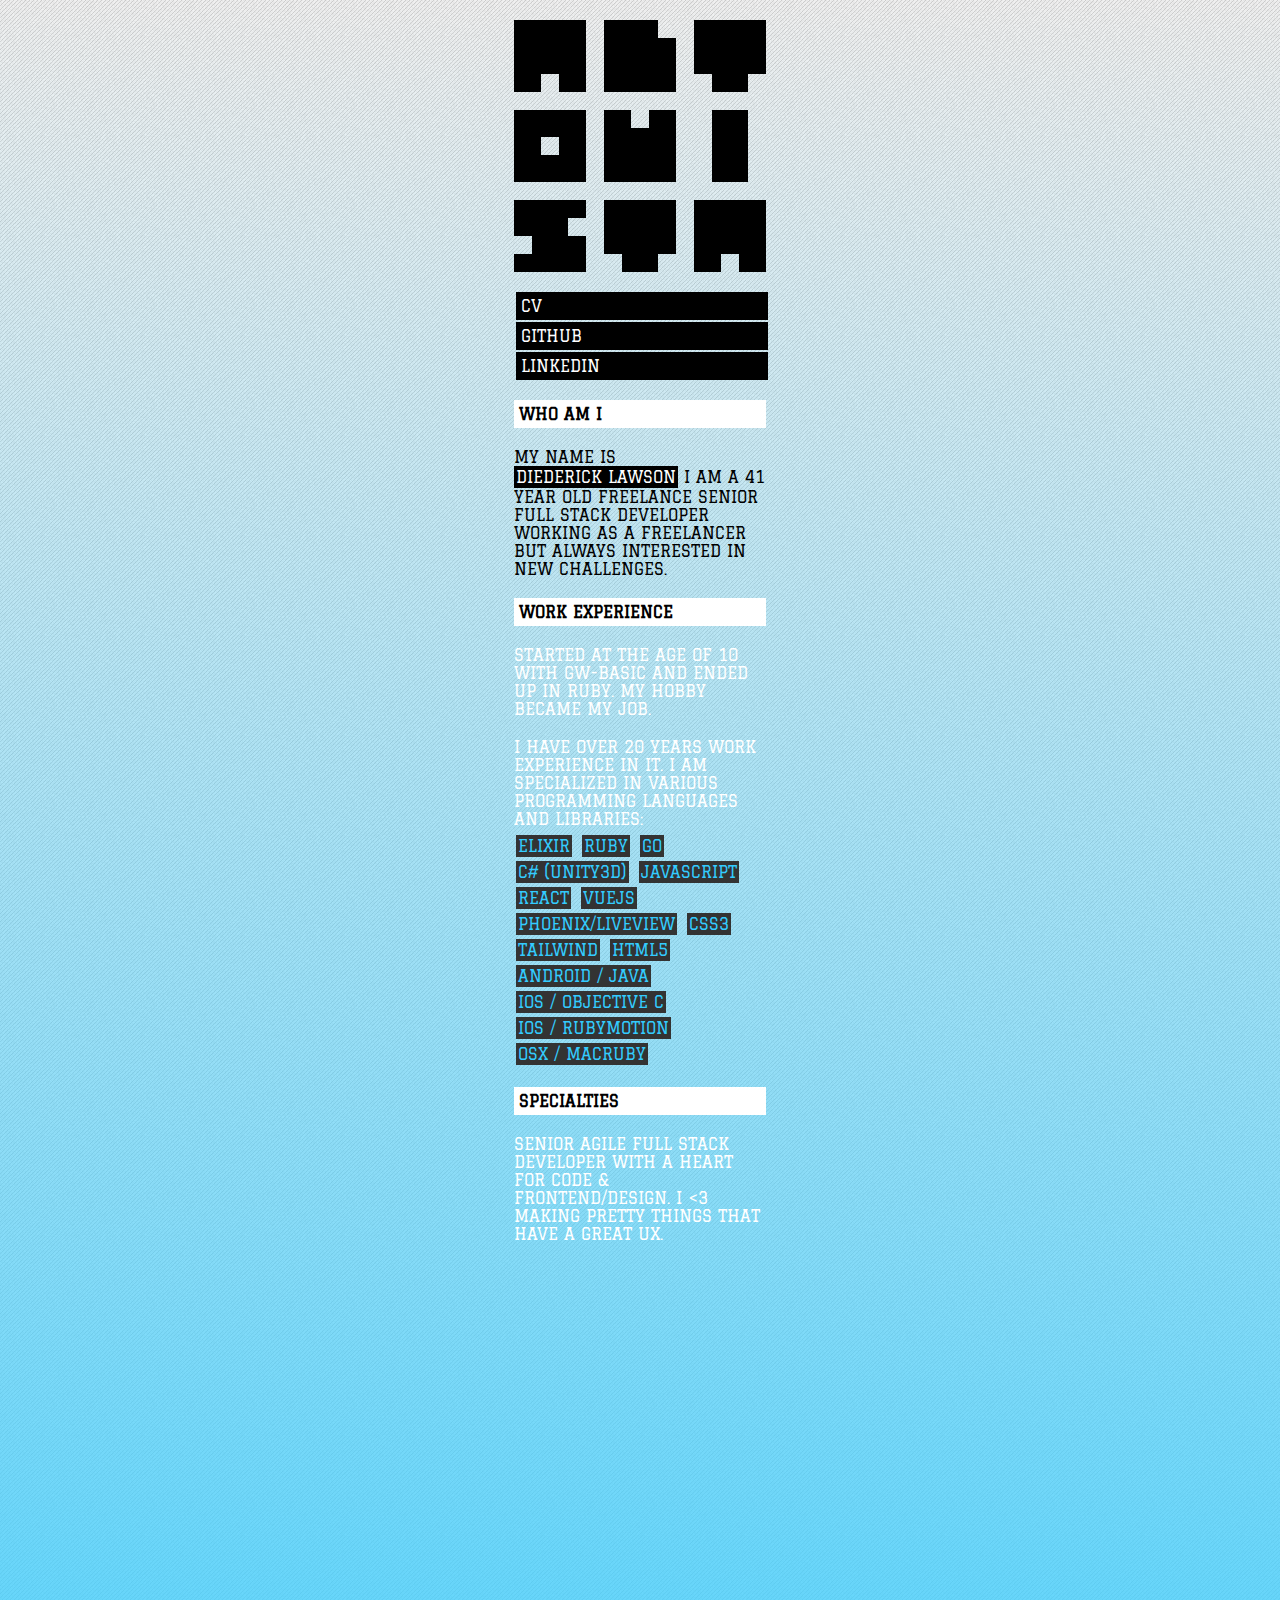
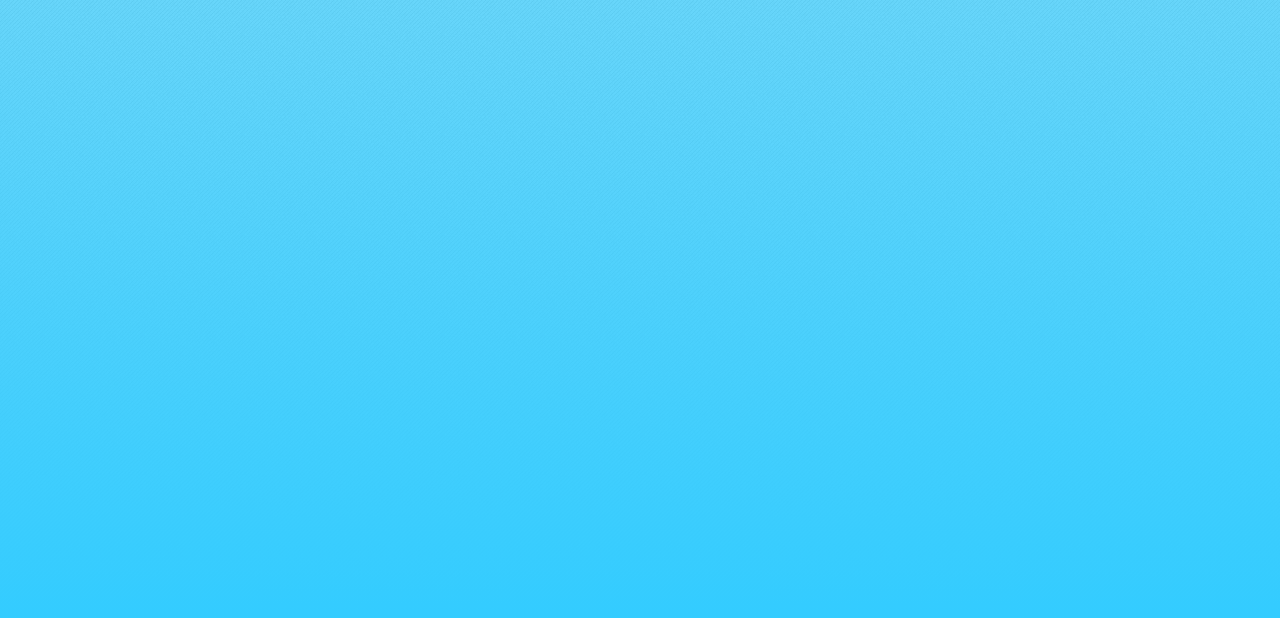
==== index.html @ dd491566 "first commit" ====
<!-- DOCTYPE -->
<html>
  <head>
    <link href='http://fonts.googleapis.com/css?family=Graduate' rel='stylesheet' type='text/css'>
    <link href='reset.css' rel='stylesheet' type='text/css'>
    <link href='index.css' rel='stylesheet' type='text/css'>
    <script src="https://code.jquery.com/jquery-2.2.4.min.js"></script>
    <script src="index.js"></script>
    <meta charset="utf-8">
    <meta name="description" content="Diederick Lawson. A Senior Full Stack Developer." />
    <meta name="keywords" content="diederick lawson senior frontend backend allround elixir react ruby go html css engineer fullstack javascript" />
    <meta http-equiv="language" content="EN">
    <meta name="language" content="english" />
  </head>
  <body>
    <h1>altovista</h1>

    <nav>
      <ul>
        <li><a href="cv.html">CV</a></li>
        <li><a href="http://www.github.com/dkln">GITHUB</a></li>
        <li><a href="https://www.linkedin.com/in/diederick-lawson-0b250a152/">LINKEDIN</a></li>
      </u>
    </nav>

    <section id='main'>
      <article>
        <h2>WHO AM I</h2>
        <p class='black'>
          MY NAME IS <span>DIEDERICK LAWSON</span>
          I AM A 41 YEAR OLD FREELANCE SENIOR FULL STACK DEVELOPER
        </p>
        <p class='black'>
          WORKING AS A FREELANCER BUT ALWAYS INTERESTED IN NEW CHALLENGES.
        </p>
      </article>

      <article>
        <h2>WORK EXPERIENCE</h2>
        <p class='block'>
          STARTED AT THE AGE OF 10 WITH GW-BASIC AND ENDED UP IN RUBY. MY HOBBY
          BECAME MY JOB.
        </p>
        <p class='block'>
          I HAVE OVER 20 YEARS WORK EXPERIENCE IN IT. I AM
          SPECIALIZED IN VARIOUS PROGRAMMING LANGUAGES AND LIBRARIES:
        </p>
        <ul class='tags'>
          <li>ELIXIR</li>
          <li>RUBY</li>
          <li>GO</li>
          <li>C# (UNITY3D)</li>
          <li>JAVASCRIPT</li>
          <li>REACT</li>
          <li>VUEJS</li>
          <li>PHOENIX/LIVEVIEW</li>
          <li>CSS3</li>
          <li>TAILWIND</li>
          <li>HTML5</li>
          <li>ANDROID / JAVA</li>
          <li>IOS / OBJECTIVE C</li>
          <li>IOS / RUBYMOTION</li>
          <li>OSX / MACRUBY</li>
        </ul>
      </article>

      <article>
        <h2>SPECIALTIES</h2>
        <p class='block'>
          SENIOR AGILE FULL STACK DEVELOPER WITH A HEART FOR CODE &amp; FRONTEND/DESIGN.
          I <3 MAKING PRETTY THINGS THAT HAVE A GREAT UX.
        </p>
      </article>

      <article>
        <h2>TOOLS OF CHOICE</h2>
        <p class='block'>
          STARTED WITH DOS. MADE THE TRANSITION TO WINDOWS AND ENDED UP WITH *NIX.
        </p>
        <ul class='tags'>
          <li>MACBOOK PRO</li>
          <li>OSX</li>
          <li>VSCODE</li>
          <li>GIT</li>
          <li>ITERM2</li>
          <li>SLACK</li>
          <li>AFFINITY DESIGNER</li>
        </ul>
      </article>

      <article>
        <h2>THINGS I LIKE</h2>
        <ul class='tags'>
          <li>FEBO</li>
          <li>ELIXIR</li>
          <li>OPENSOURCE</li>
          <li>TESTS</li>
          <li>CHROME</li>
          <li>GIT</li>
          <li>ANDIJVIESTAMPPOT</li>
        </ul>
      </article>

      <article>
        <h2>THINGS I DON'T LIKE</h2>
        <ul class='tags'>
          <li>SENSEO CREMA</li>
          <li>INTERNET EXPLORER</li>
          <li>PHP</li>
          <li>CSV</li>
          <li>CVS</li>
          <li>EXCEL</li>
          <li>SVN</li>
        </ul>
      </article>

      <article>
        <h2>SOME OF THE THINGS I MADE</h2>
        <ul class='tags links'>
          <li><a href="https://www.walterliving.com">WALTERLIVING.COM</a></li>
          <li><a href="https://www.betacorp.nl">BETACORP.NL</a></li>
          <li><a href="https://www.panopta.nl">PANOPTA.NL</a></li>
          <li><a href="http://www.mijndomein.nl/internet">MIJNDOMEIN SUPERSNEL</a></li>
          <li><a href="http://www.mijndomein.cloud">MIJNDOMEINCLOUD.NL</a></li>
          <li><a href="http://www.mijndomeinobligatie.nl">MIJNDOMEINOBLIGATIE.NL</a></li>
          <li><a href="http://www.proffile.co">PROFFILE.CO</a></li>
          <li><a href="http://www.yourkarma.com">(former) YOURKARMA.COM</a></li>
          <li><a href="http://www.schoononline.nl">SCHOONONLINE.NL</a></li>
          <li><a href="http://github.com/wakoopa/albatoss">ALBATOSS</a></li>
          <li><a href="http://github.com/dkln/canvas_library">CANVAS LIBRARY</a></li>
          <li><a href="http://github.com/dkln/validator-lib">VALIDATOR JS LIB</a></li>
          <li><a href="http://www.sadplaces.com">SAD PLACES</a></li>
        </ul>
      </article>

      <article>
        <h2>HOW TO CONTACT ME</h2>
        <p class='block black'>
          YOU CAN CONTACT ME BY EMAIL, LINKEDIN OR GITHUB.
        </p>
      </article>
    </section>

    <footer />
  </body>
</html>
---- index.css ----
body {
  background: -webkit-gradient(linear, 0% 50%, 100% 50%, color-stop(0%, rgba(0, 0, 0, 0.0)), color-stop(100%, rgba(51, 204, 255, 1.0))), url('diagonal-noise.png');
  background: -webkit-linear-gradient(rgba(0, 0, 0, 0.0), rgba(51, 204, 255, 1.0)), url('diagonal-noise.png');
  background: -moz-linear-gradient(rgba(0, 0, 0, 0.0), rgba(51, 204, 255, 1.0)), url('diagonal-noise.png');
  background: -o-linear-gradient(rgba(0, 0, 0, 0.0), rgba(51, 204, 255, 1.0)), url('diagonal-noise.png');
  background: linear-gradient(rgba(0, 0, 0, 0.0), rgba(51, 204, 255, 1.0)), url('diagonal-noise.png');

  color: #33ccff;
  font-family: 'Graduate', cursive;
  font-size: 16px;
}

h1 {
  display: block;
  margin: 20px auto;
  background: url('logo.png') no-repeat 0 0;
  width: 252px;
  height: 252px;
  text-indent: -1000px;
  overflow: hidden;
}

a {
  text-decoration: none;
  color: #fff;
  padding: 2px;
  background: #000;
  margin: 2px;
  display: inline-block;
}

  a:hover {
    color: #33ccff;
    background: #fff;
  }

span {
  display: inline-block;
  padding: 2px;
  color: #fff;
  background: #000;
}

nav {
  width: 252px;
  margin: 20px auto;
}

  nav ul {
    display: block;
    list-style: none;
    padding: 0;
    margin: 0;
  }

    nav ul li {
      margin: 0;
      display: block;
      margin-bottom: 2px;
      padding: 0;
    }

      nav ul li a {
        display: block;
        background-color: #000;
        color: #fff;
        padding: 5px;
        color: #fff;
        width: 242px;
      }

        nav ul li a:hover {
          background-color: #fff;
          color: #000;
        }

section#main {
  display: block;
}

img {
  display: block;
  width: 252px;
  margin: 20px auto 0 auto;
}

p {
  display: block;
  width: 252px;
  margin: 0px auto;
  color: #333;
}

  p.block {
    margin-top: 20px;
    color: #fff;
  }

  p.black {
    color: #000;
  }

ul {
  display: block;
  width: 252px;
  margin: 5px auto;
}

  ul.tags {
    list-style: none;
    padding: 0;
  }

    ul.tags li {
      padding: 2px;
      margin: 2px;
      display: inline-block;
      background-color: #333;
      color: #33ccff;
    }

    ul.tags.links li{
      padding: 0;
      margin: 0;
      background: none;
    }


h2 {
  display: block;
  width: 242px;
  margin: 20px auto;
  font-size: 16px;
  background-color: #fff;
  color: #000;
  padding: 5px;
}

  h2.black {
    background-color: #000;
    color: #fff;
    margin-bottom: -20px;
  }

footer {
  height: 20px;
}

article {
  opacity: 0;
  transition: all .5s;
  transform: rotateY(90deg);
}

  article.spawn,
  article.visible {
    opacity: 1.0;
    transform: rotateZ(0);
  }

.split {
  width: 100%;
  display: grid;
  grid-template-columns: 40% 60%;
}
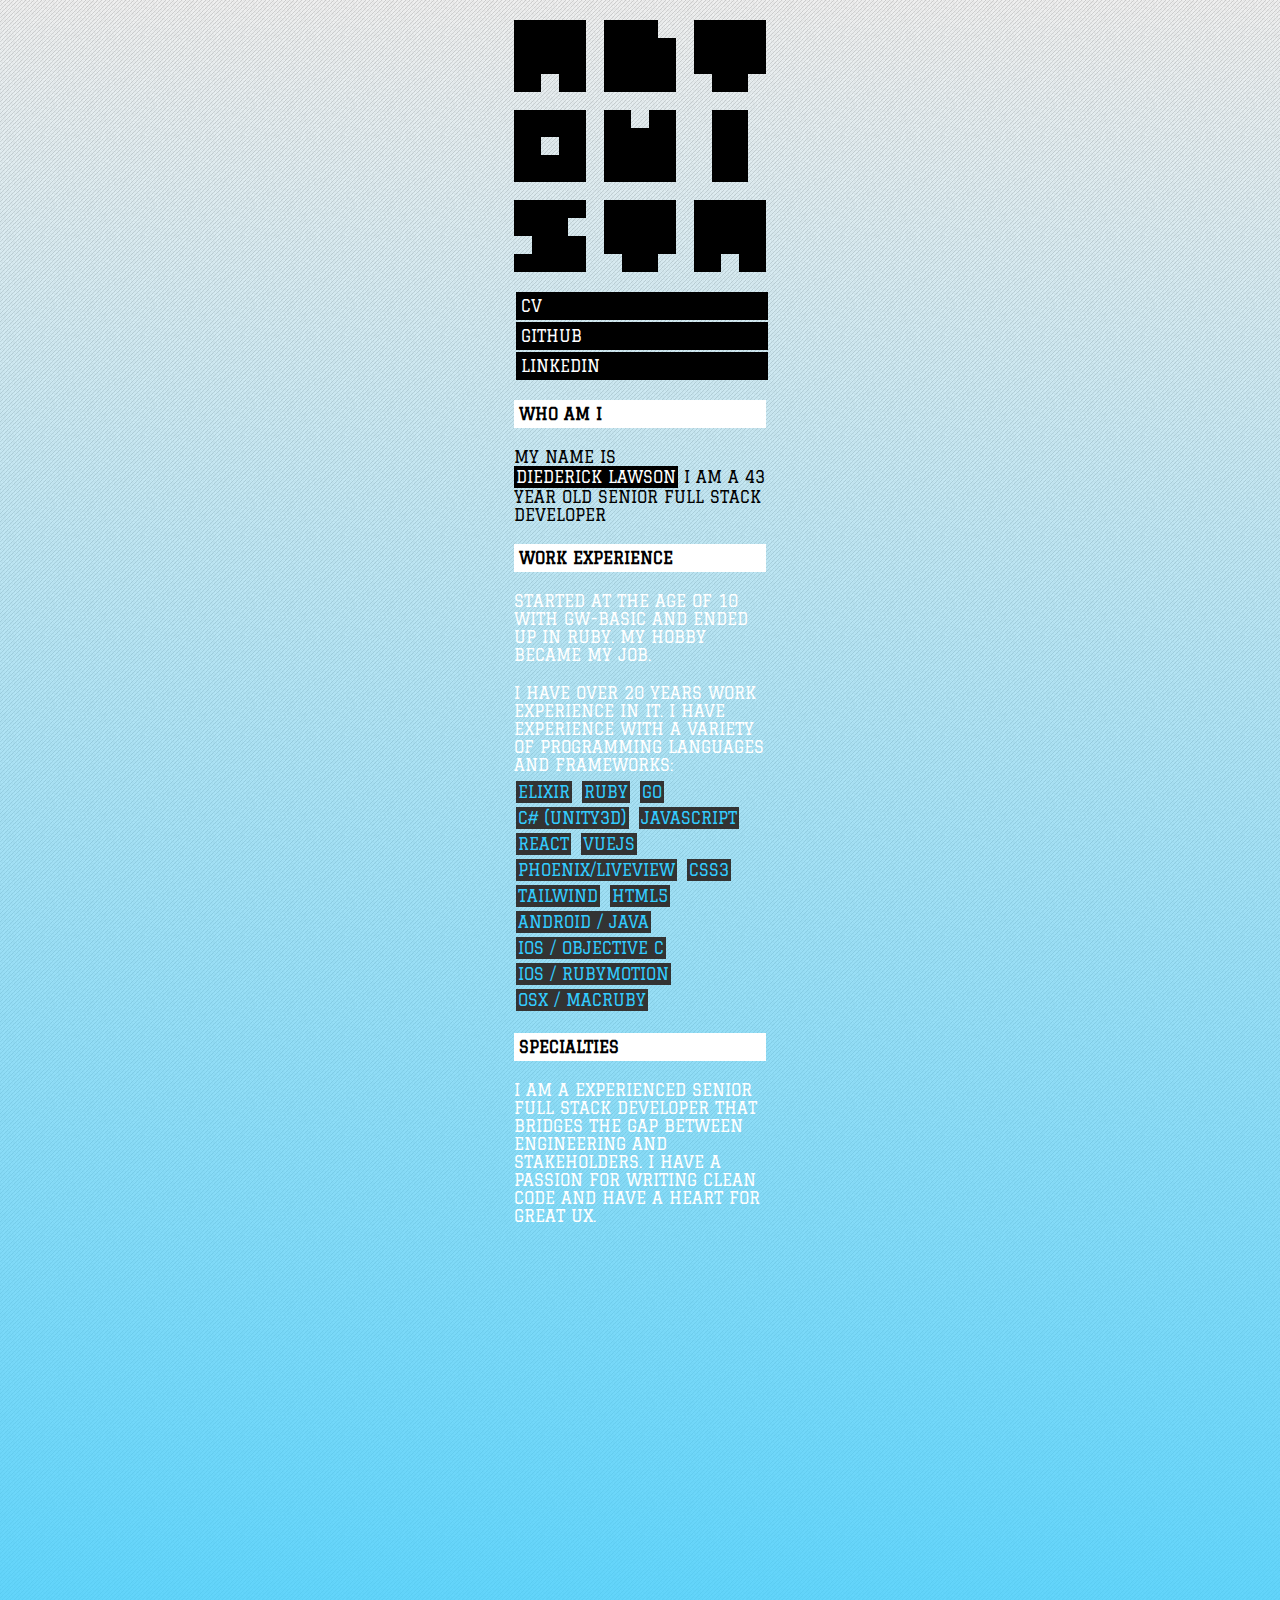
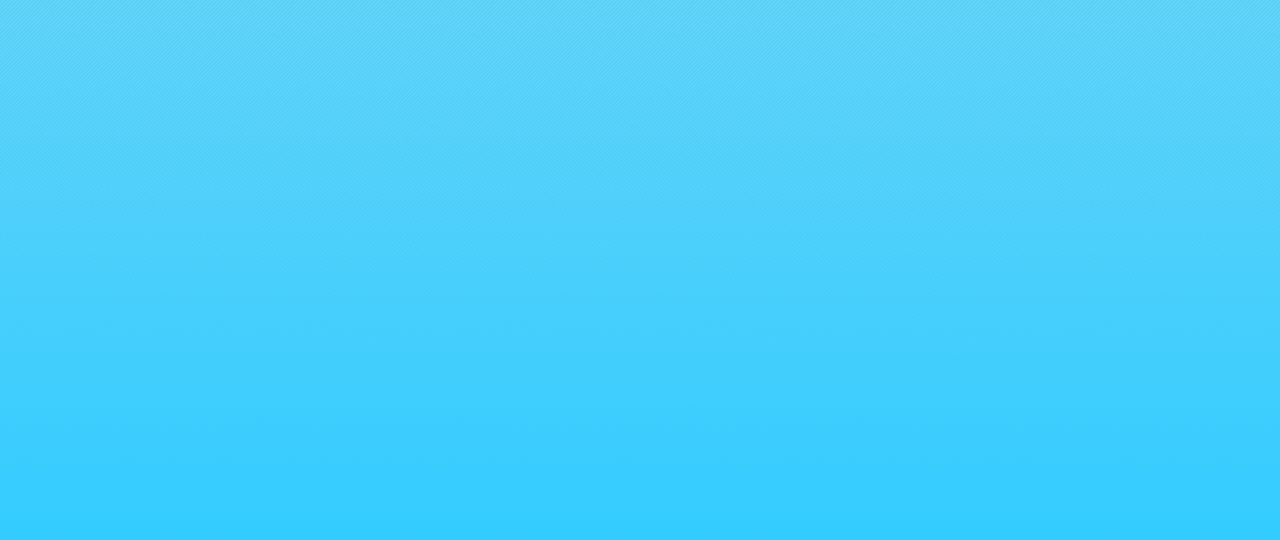
==== commit 589bfe3e: "Updated portfolio part 1" ====
--- a/index.html
+++ b/index.html
@@ -1,7 +1,7 @@
 <!-- DOCTYPE -->
 <html>
   <head>
-    <link href='http://fonts.googleapis.com/css?family=Graduate' rel='stylesheet' type='text/css'>
+    <link href='//fonts.googleapis.com/css?family=Graduate' rel='stylesheet' type='text/css'>
     <link href='reset.css' rel='stylesheet' type='text/css'>
     <link href='index.css' rel='stylesheet' type='text/css'>
     <script src="https://code.jquery.com/jquery-2.2.4.min.js"></script>
@@ -28,10 +28,7 @@
         <h2>WHO AM I</h2>
         <p class='black'>
           MY NAME IS <span>DIEDERICK LAWSON</span>
-          I AM A 41 YEAR OLD FREELANCE SENIOR FULL STACK DEVELOPER
-        </p>
-        <p class='black'>
-          WORKING AS A FREELANCER BUT ALWAYS INTERESTED IN NEW CHALLENGES.
+          I AM A 43 YEAR OLD SENIOR FULL STACK DEVELOPER
         </p>
       </article>
 
@@ -42,8 +39,8 @@
           BECAME MY JOB.
         </p>
         <p class='block'>
-          I HAVE OVER 20 YEARS WORK EXPERIENCE IN IT. I AM
-          SPECIALIZED IN VARIOUS PROGRAMMING LANGUAGES AND LIBRARIES:
+          I HAVE OVER 20 YEARS WORK EXPERIENCE IN IT. I HAVE EXPERIENCE WITH A VARIETY
+          OF PROGRAMMING LANGUAGES AND FRAMEWORKS:
         </p>
         <ul class='tags'>
           <li>ELIXIR</li>
@@ -67,56 +64,50 @@
       <article>
         <h2>SPECIALTIES</h2>
         <p class='block'>
-          SENIOR AGILE FULL STACK DEVELOPER WITH A HEART FOR CODE &amp; FRONTEND/DESIGN.
-          I <3 MAKING PRETTY THINGS THAT HAVE A GREAT UX.
+            I AM A EXPERIENCED SENIOR FULL STACK DEVELOPER THAT BRIDGES THE GAP
+            BETWEEN ENGINEERING AND STAKEHOLDERS. I HAVE A PASSION FOR WRITING CLEAN CODE
+            AND HAVE A HEART FOR GREAT UX.
         </p>
       </article>
 
       <article>
         <h2>TOOLS OF CHOICE</h2>
         <p class='block'>
-          STARTED WITH DOS. MADE THE TRANSITION TO WINDOWS AND ENDED UP WITH *NIX.
+          STARTED WITH DOS. MADE THE TRANSITION TO WINDOWS AND ENDED UP WITH A *NIX ENVIRONMENT.
         </p>
         <ul class='tags'>
           <li>MACBOOK PRO</li>
           <li>OSX</li>
-          <li>VSCODE</li>
+          <li>ZED</li>
           <li>GIT</li>
-          <li>ITERM2</li>
-          <li>SLACK</li>
-          <li>AFFINITY DESIGNER</li>
         </ul>
       </article>
 
       <article>
         <h2>THINGS I LIKE</h2>
         <ul class='tags'>
-          <li>FEBO</li>
+          <li>FUNCTIONAL PROGRAMMING</li>
           <li>ELIXIR</li>
           <li>OPENSOURCE</li>
-          <li>TESTS</li>
-          <li>CHROME</li>
-          <li>GIT</li>
-          <li>ANDIJVIESTAMPPOT</li>
+          <li>TDD</li>
         </ul>
       </article>
 
       <article>
         <h2>THINGS I DON'T LIKE</h2>
         <ul class='tags'>
-          <li>SENSEO CREMA</li>
-          <li>INTERNET EXPLORER</li>
           <li>PHP</li>
-          <li>CSV</li>
-          <li>CVS</li>
-          <li>EXCEL</li>
-          <li>SVN</li>
+          <li>UNTESTED CODE</li>
+          <li>POOR UX</li>
+          <li>EXCELSHEETS</li>
         </ul>
       </article>
 
       <article>
         <h2>SOME OF THE THINGS I MADE</h2>
         <ul class='tags links'>
+          <li><a href="http://github.com/wuunder/http_ex">HTTP_EX</a></li>
+          <li><a href="http://github.com/dkln/pipeline_flow">PIPELINE_FLOW</a></li>
           <li><a href="https://www.walterliving.com">WALTERLIVING.COM</a></li>
           <li><a href="https://www.betacorp.nl">BETACORP.NL</a></li>
           <li><a href="https://www.panopta.nl">PANOPTA.NL</a></li>
